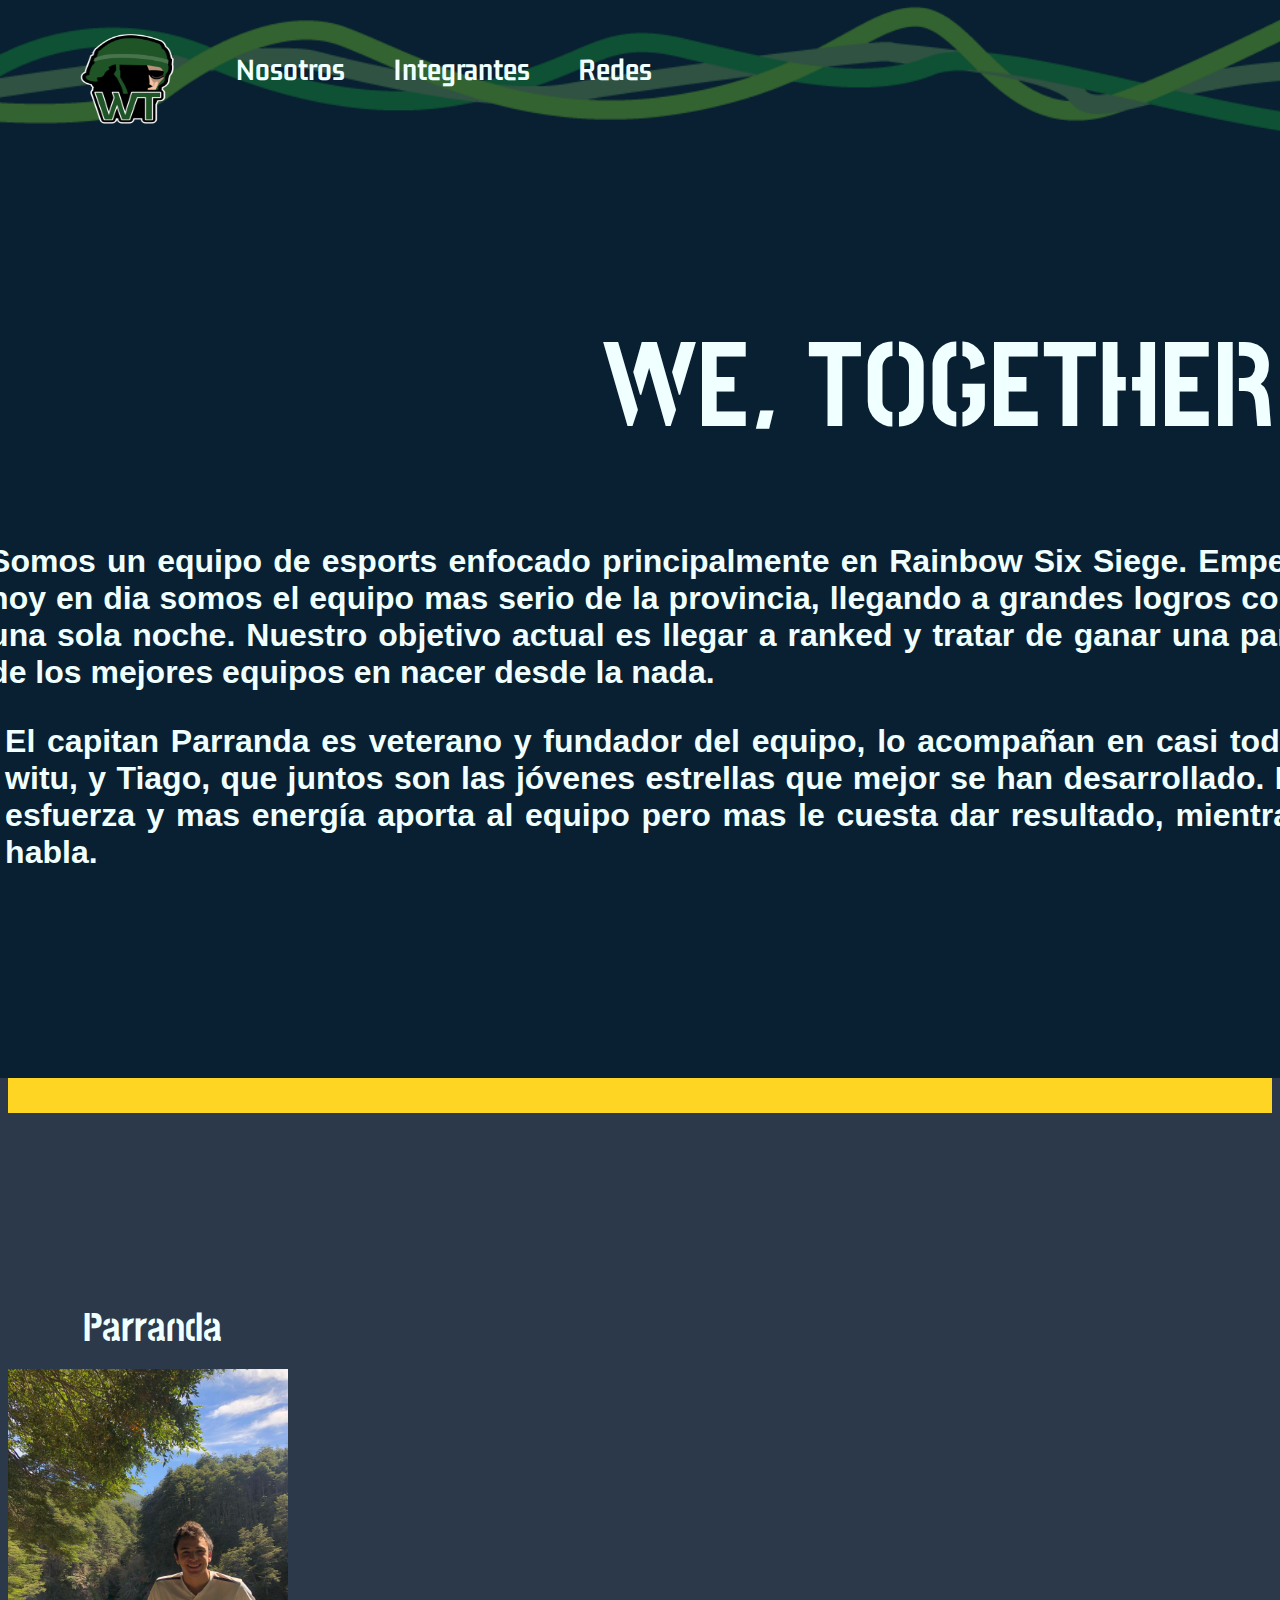
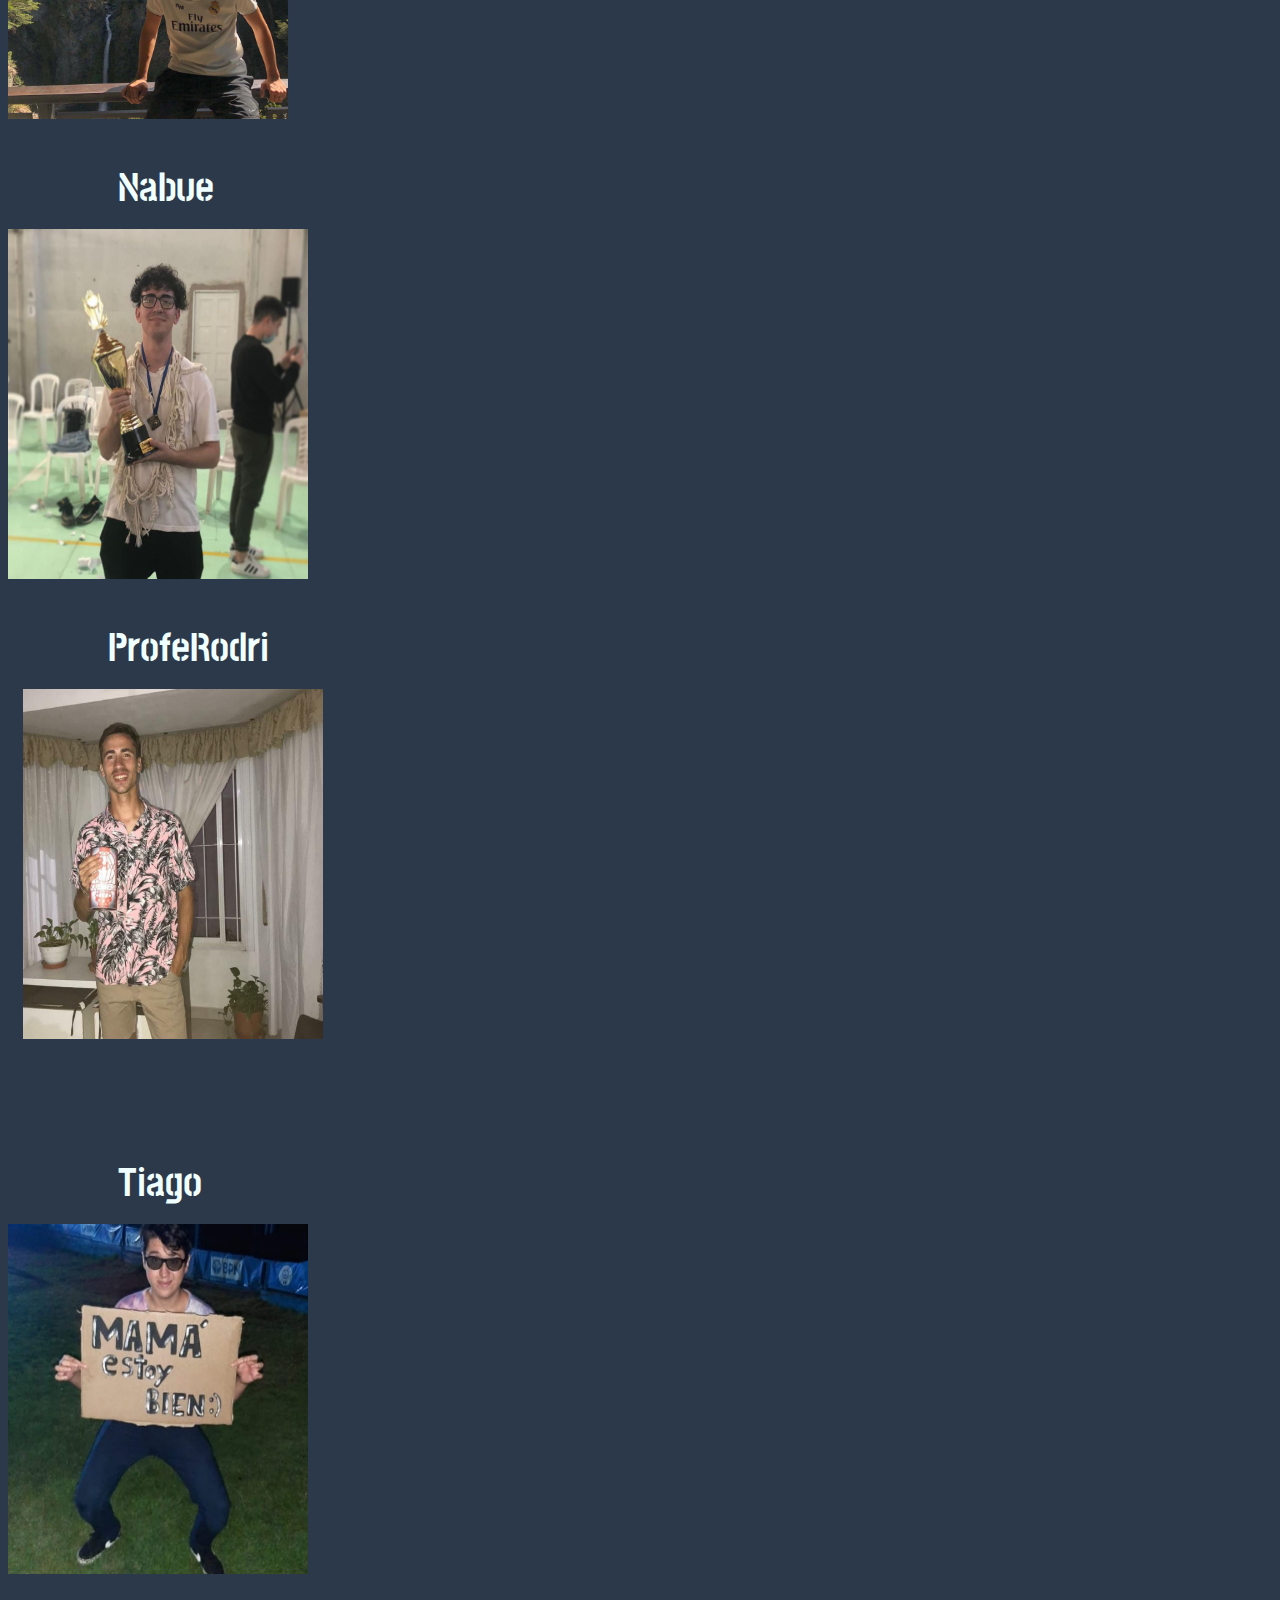
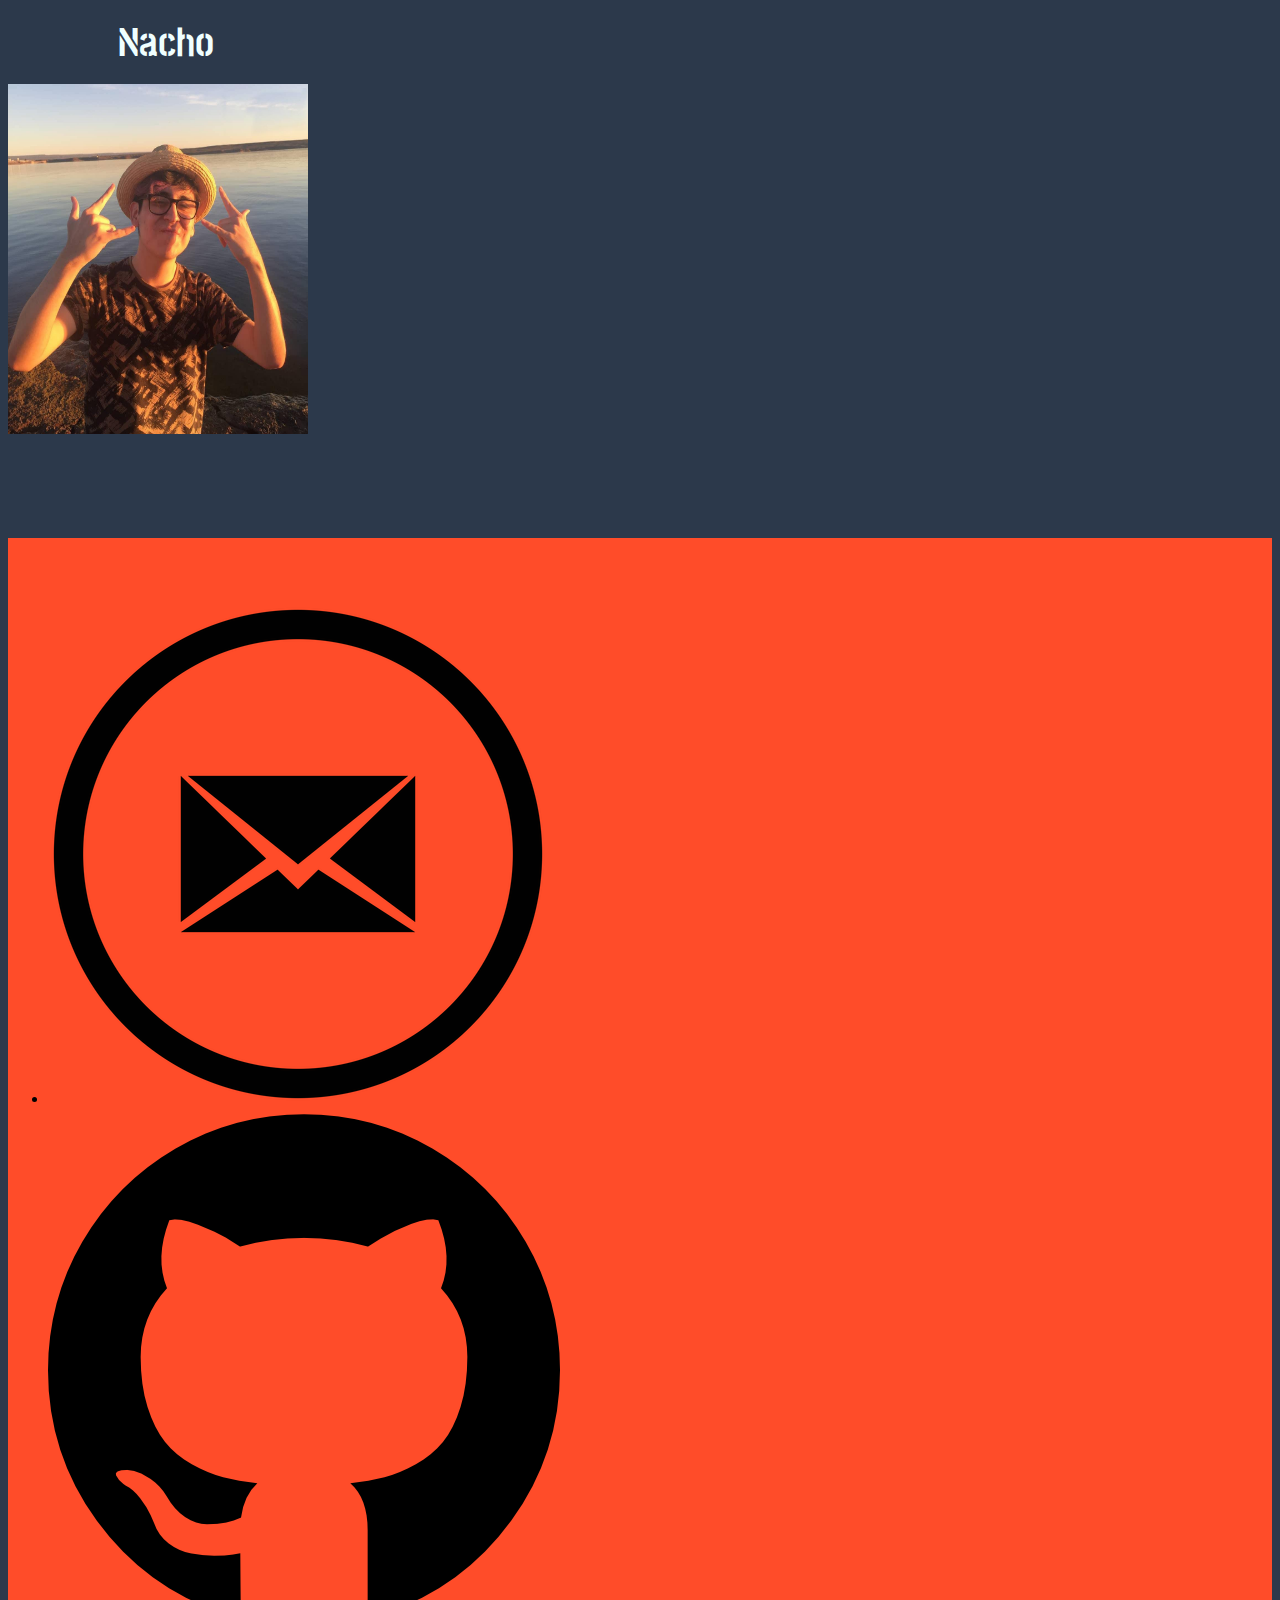
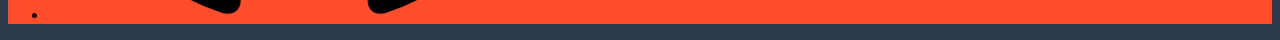
==== index.html @ 666ca390 "Primer Upload" ====
<!DOCTYPE html>
<html lang="es">

<head>
    <meta charset="utf-8" />
    <meta name="viewport" content="width=device-width, initial-scale=1, shrink-to-fit=no" />
    <meta name="description" content="" />
    <meta name="author" content="Jeremias Sappia" />
    <title>We, Together</title>
    <link href="css/styles.css" rel="stylesheet" />
    <link href="https://cdn.jsdelivr.net/npm/bootstrap@5.0.1/dist/css/bootstrap.min.css" rel="stylesheet" integrity="sha384-+0n0xVW2eSR5OomGNYDnhzAbDsOXxcvSN1TPprVMTNDbiYZCxYbOOl7+AMvyTG2x" crossorigin="anonymous">
    <link href="https://fonts.googleapis.com/css2?family=Gemunu+Libre:wght@500&family=Stick+No+Bills&display=swap" rel="stylesheet">
    <link rel="preconnect" href="https://fonts.googleapis.com">
    <link rel="preconnect" href="https://fonts.gstatic.com" crossorigin>
    <link href="https://fonts.googleapis.com/css2?family=Stick+No+Bills:wght@600&display=swap" rel="stylesheet">
</head>

<body id="pageTop">
    <!-- Navbar del tope -->
    <nav id="navBar" class="barraNav bgNav fixedTop navbar-expand-sm border-bottom border-warning">
        <div class="col-12" id="navBarOps">
            <ul class="listaNav ms-auto">
                <li class="md-1">
                    <a href="#pageTop"><img src="assets/images/Logo-sin-wt .png" class="navLogo" /></a>
                </li>
                <li class="md-2"><a class="navItem" href="#nosotros">Nosotros</a></li>
                <li class="md-2"><a class="navItem" href="#team">Integrantes</a></li>
                <li class="md-2"><a class="navItem" href="#redes">Redes</a></li>
            </ul>
        </div>
    </nav>

    <!-- Header con descripcion -->
    <header class="header bgHeader" id="nosotros">
        <div class="container">
            <h1 class="tituloHeader">WE, TOGETHER</h1>
            <div class="row align-items-start">
                <div class="col-6">
                    <h3 class="textHeader1">Somos un equipo de esports enfocado principalmente en Rainbow Six Siege. Empezamos como un equipo amateur, pero hoy en dia somos el equipo mas serio de la provincia, llegando a grandes logros como ganar 3 partidas en no igualado en
                        una sola noche. Nuestro objetivo actual es llegar a ranked y tratar de ganar una partida, pudiendo asi terminar como uno de los mejores equipos en nacer desde la nada.</h3>
                </div>

                <div class="col-6">
                    <h3 class="textHeader2">El capitan Parranda es veterano y fundador del equipo, lo acompañan en casi todas las partidas Nabue, el diseñador del witu, y Tiago, que juntos son las jóvenes estrellas que mejor se han desarrollado. El profe Rodri es el jugador
                        que mas se esfuerza y mas energía aporta al equipo pero mas le cuesta dar resultado, mientras que Nachex, bueno, es Nachex, solo habla.</h3>
                </div>
            </div>
        </div>
    </header>

    <section class="colorSeparador" id="separador">
        <div class="container">
        </div>
    </section>

    <section class="bgFotos" id="team">
        <div class="container ">
            <div class="firstRowPics container-lg row align-items-start">
                <div class="container colJere col-4">
                    <a href="ventanas/jere.html" class="linkNombres" target="_blank">
                        <h3 class="tituloImg1">Parranda</h3>
                        <img class="imgJere" alt="Parranda" onmouseout="this.src='assets/images/jere1.jpg';" onmouseover="this.src='assets/images/jere2.jpeg';" src="assets/images/jere2.jpeg" />
                    </a>
                </div>
                <div class="container colNabue col-4">
                    <h3 class="tituloImg2">Nabue</h3>
                    <img class="imgNabue" alt="Nabue" onmouseout="this.src='assets/images/nabue2.jpeg';" onmouseover="this.src='assets/images/nabue1.jpeg';" src="assets/images/nabue2.jpeg" />
                </div>
                <div class="container colRodri col-4">
                    <h3 class="tituloImg3">ProfeRodri</h3>
                    <img class="imgRodri" alt="Rodri" onmouseout="this.src='assets/images/rodri2.jpeg';" onmouseover="this.src='assets/images/rodri1.jpeg';" src="assets/images/rodri2.jpeg" />
                </div>
            </div>
            <div class="secondRowPics container-lg row align-items-start">
                <div class="col-1"></div>
                <div class="container  col-5">
                    <h3 class="tituloImg4">Tiago</h3>
                    <img class="imgTiago" alt="Tiago" src="assets/images/tiago.jpeg" />
                </div>
                <div class="container  col-5">
                    <h3 class="tituloImg5">Nacho</h3>
                    <img class="imgNacho" alt="Nacho" src="assets/images/nacho.jpeg" />
                </div>
                <div class="col-1"></div>
            </div>
        </div>
    </section>

    <footer class="footer" id="redes">
        <div class="container">
            <div class="col-12">
                <ul class="listaRedes ms-auto">
                    <li>
                        <a href="mailto:jeremiassappia@gmail.com"><img class="imgMail" src="assets/images/mail.png" /></a>
                    </li>
                    <li>
                        <a href="https://github.com/sappiajeremias" target="_blank"><img class="imgGit" src="assets/images/git.jpg" /></a>
                    </li>
                </ul>
            </div>
        </div>
    </footer>
</body>


</html>
---- css/styles.css ----
body {
    background-color: #2C394B;
}

.barraNav {
    position: relative;
    display: flex;
    flex-wrap: wrap;
    align-items: center;
    justify-content: space-between;
    padding-top: 1rem;
}

.bgFotos {
    background-color: #2C394B;
    background-size: cover;
}

.bgHeader {
    background-color: #082032;
    background-size: cover;
}

.bgNav {
    background-image: url(../assets/images/fondinho.png);
    background-size: cover;
    padding-bottom: 0.5rem;
    background-color: #082032;
}

.colorSeparador {
    background-color: #FFD523;
    padding-top: 35px;
}

.firstRowPics {
    padding-top: 150px;
}

.fixedTop {
    position: fixed;
    top: 0;
    right: 0;
    left: 0;
    z-index: 1030;
}

.footer {
    background-color: #FF4C29;
    padding-top: 50px;
}

.header {
    padding-top: 225px;
    padding-bottom: 175px;
    width: 50.22cm;
    margin-left: -0.5cm;
}

.imgJere {
    height: 350px;
    width: 280px;
}

.imgNabue {
    height: 350px;
    width: 300px;
}

.imgRodri {
    height: 350px;
    width: 300px;
    margin-left: 15px;
}

.imgTiago {
    height: 350px;
    width: 300px;
}

.imgNacho {
    height: 350px;
    width: 300px;
}

.linkNombres {
    text-decoration: none;
}

.listaNav {
    display: flex;
    flex-direction: row;
    list-style: none;
}

.ms-auto {
    margin-right: 1rem;
}

.md-1 {
    margin-left: 0.25rem;
    margin-right: 0.5rem;
}

.md-2 {
    margin-top: 1.25rem;
    margin-left: 2.5rem;
    margin-right: 0.5rem;
}

.navLogo {
    width: 7.5rem;
    height: 6rem;
    padding-left: 1.5rem;
    padding-top: 0rem;
}

.navItem {
    font-family: 'Gemunu Libre', sans-serif;
    font-size: xx-large;
    text-align: center;
    font-weight: bold;
    text-decoration: none;
    color: azure;
}

.secondRowPics {
    padding-top: 75px;
    padding-bottom: 100px;
}

.textHeader1 {
    text-align: justify;
    font-family: Arial, Helvetica, sans-serif;
    font-size: xx-large;
    color: azure;
    padding-right: 1rem;
}

.textHeader2 {
    text-align: justify;
    font-family: Arial, Helvetica, sans-serif;
    font-size: xx-large;
    color: azure;
    padding-left: 1rem;
}

.tituloHeader {
    text-align: center;
    font-size: 7.5rem;
    font-family: 'Stick No Bills', sans-serif;
    color: azure;
    margin-bottom: 5rem;
}

.tituloImg1 {
    font-family: 'Stick No Bills', sans-serif;
    margin-bottom: 1rem;
    font-size: 2.5rem;
    padding-left: 75px;
    color: azure;
}

.tituloImg2 {
    font-family: 'Stick No Bills', sans-serif;
    margin-bottom: 1rem;
    font-size: 2.5rem;
    padding-left: 110px;
    color: azure;
}

.tituloImg3 {
    font-family: 'Stick No Bills', sans-serif;
    margin-bottom: 1rem;
    font-size: 2.5rem;
    padding-left: 100px;
    color: azure;
}

.tituloImg4 {
    font-family: 'Stick No Bills', sans-serif;
    margin-bottom: 1rem;
    font-size: 2.5rem;
    padding-left: 110px;
    color: azure;
}

.tituloImg5 {
    font-family: 'Stick No Bills', sans-serif;
    margin-bottom: 1rem;
    font-size: 2.5rem;
    padding-left: 110px;
    color: azure;
}
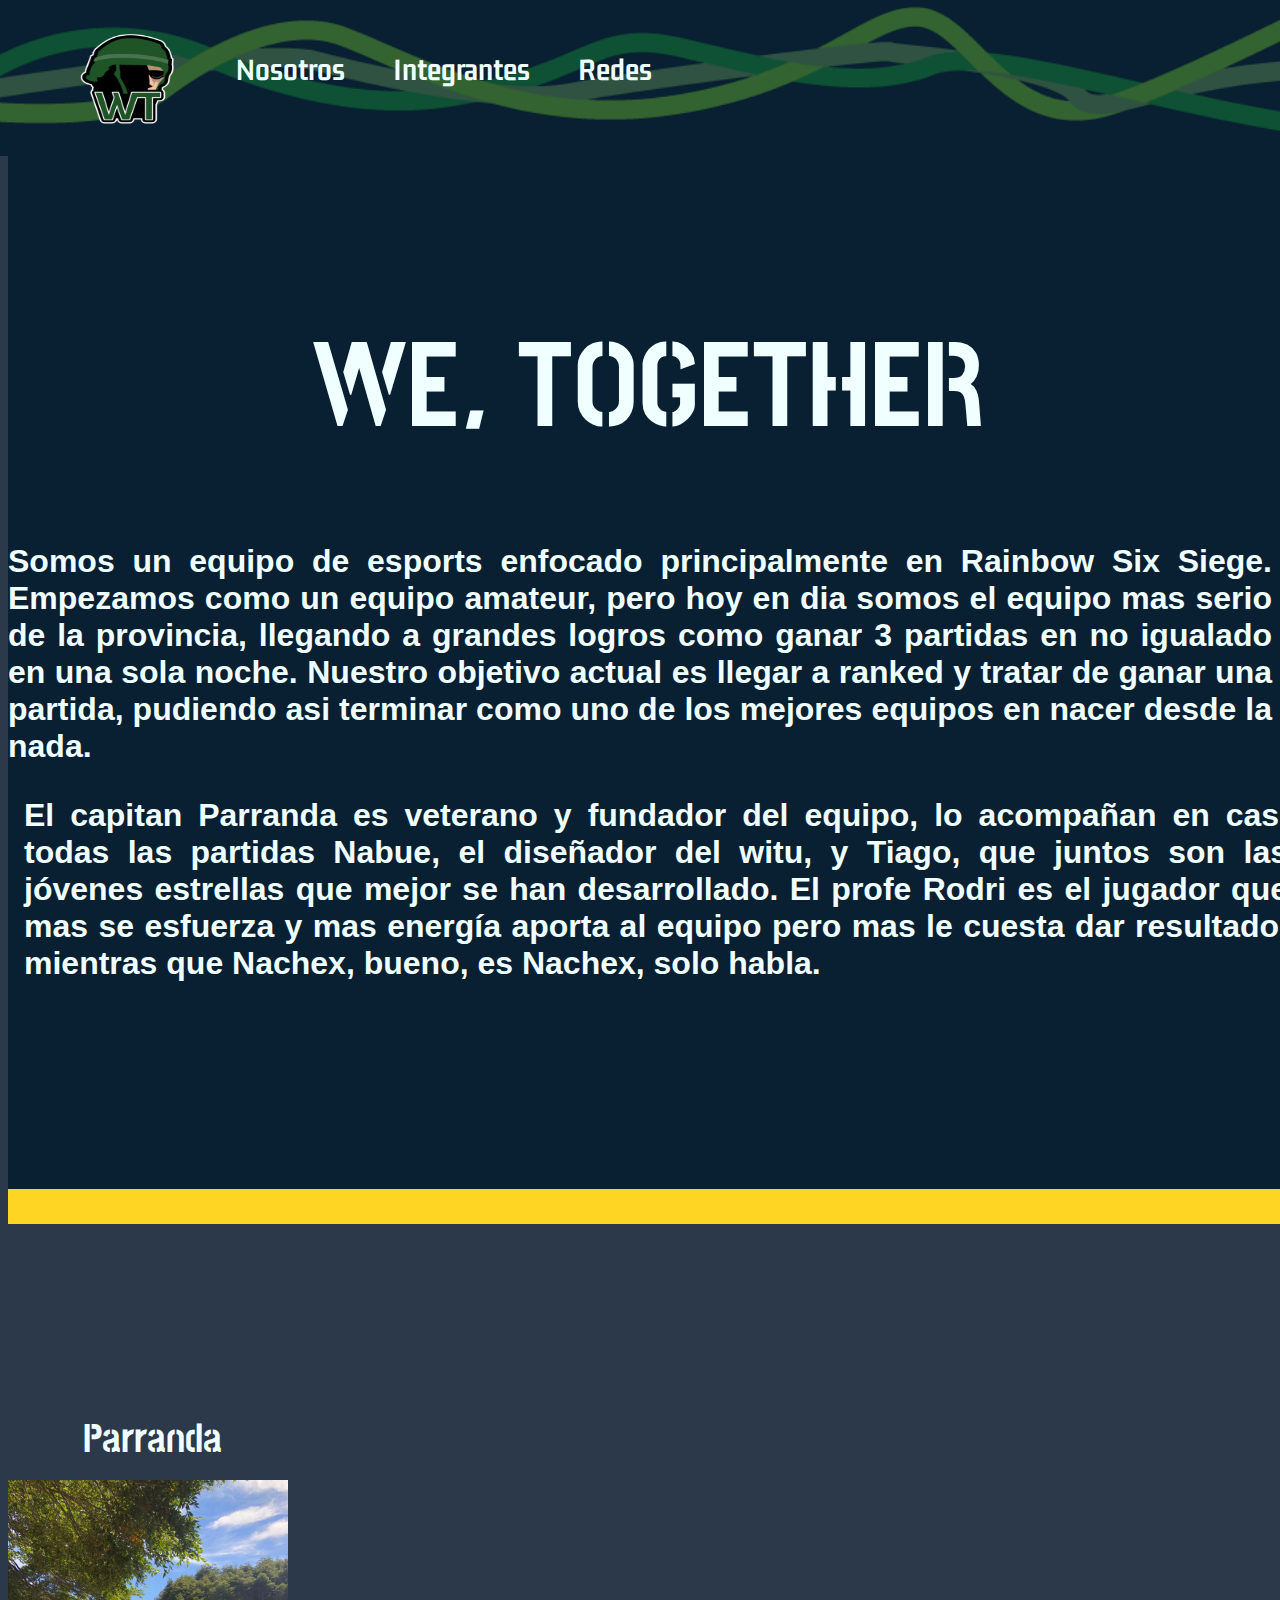
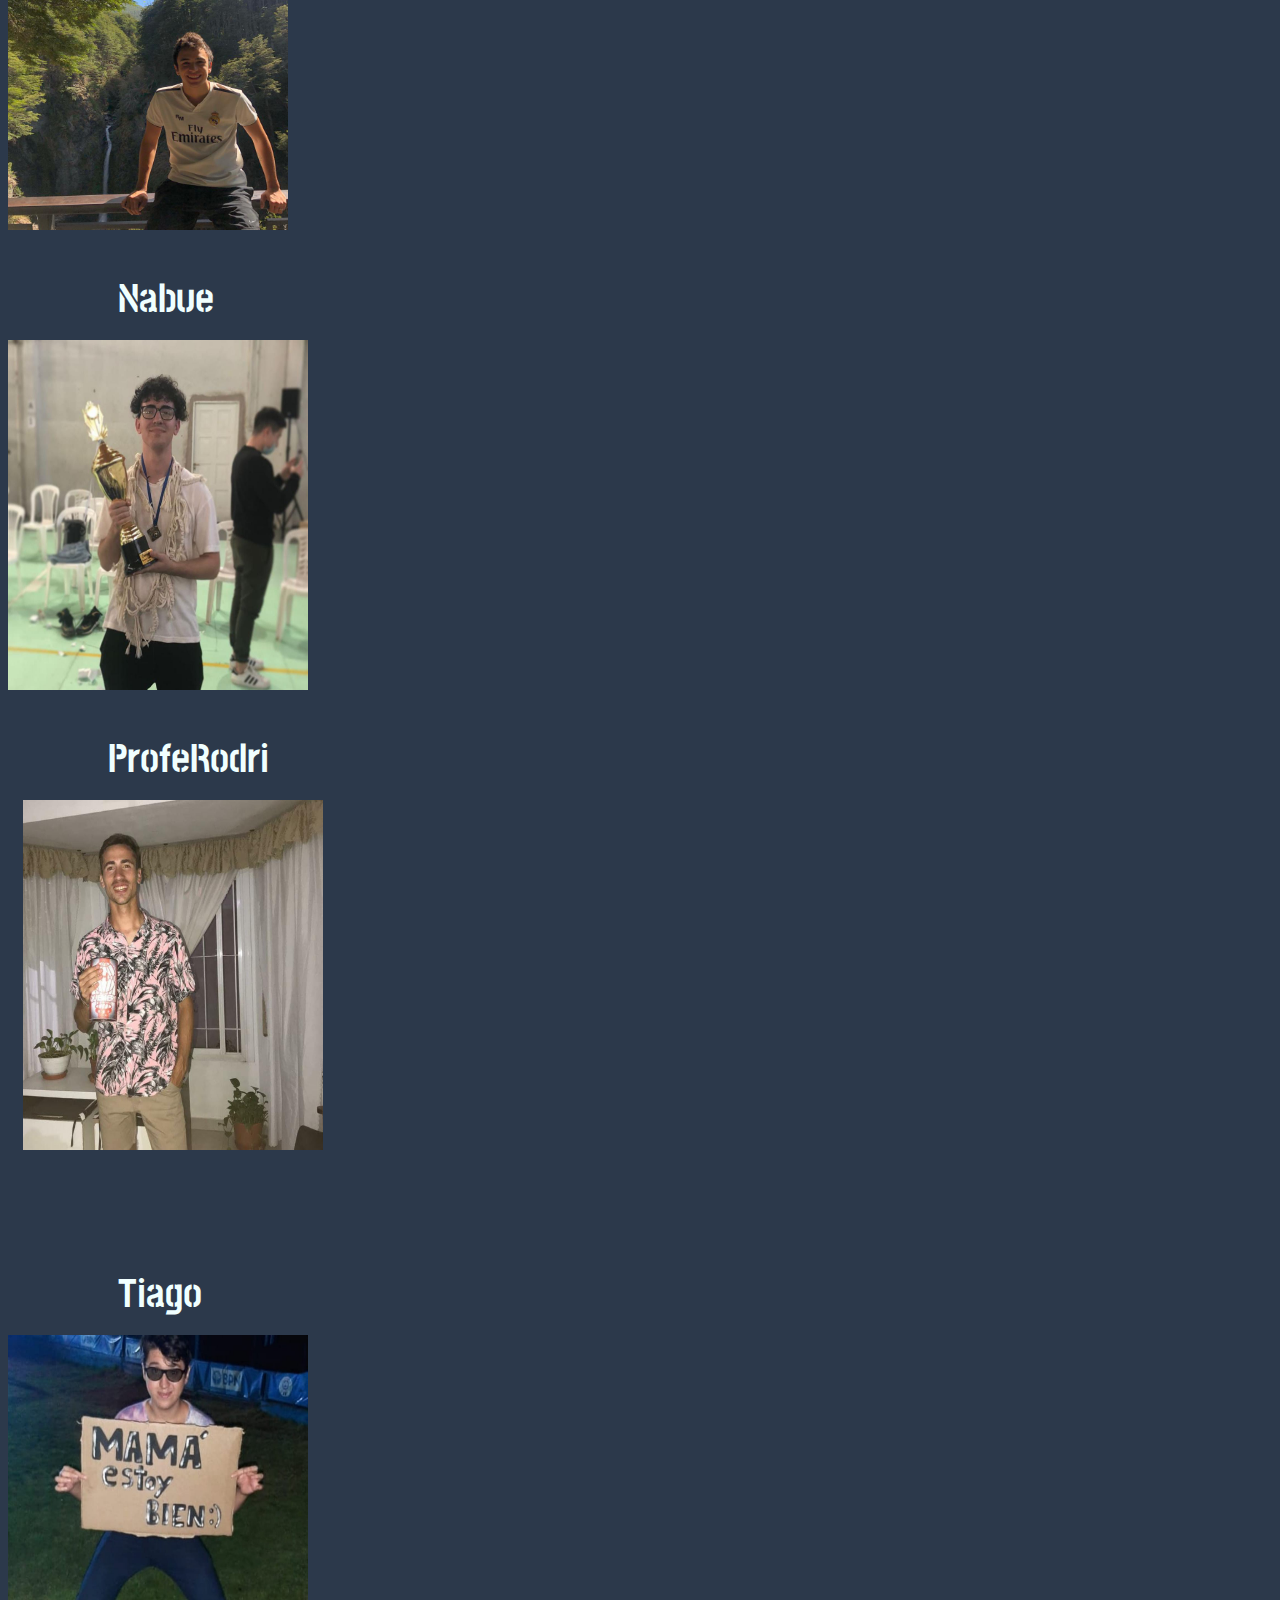
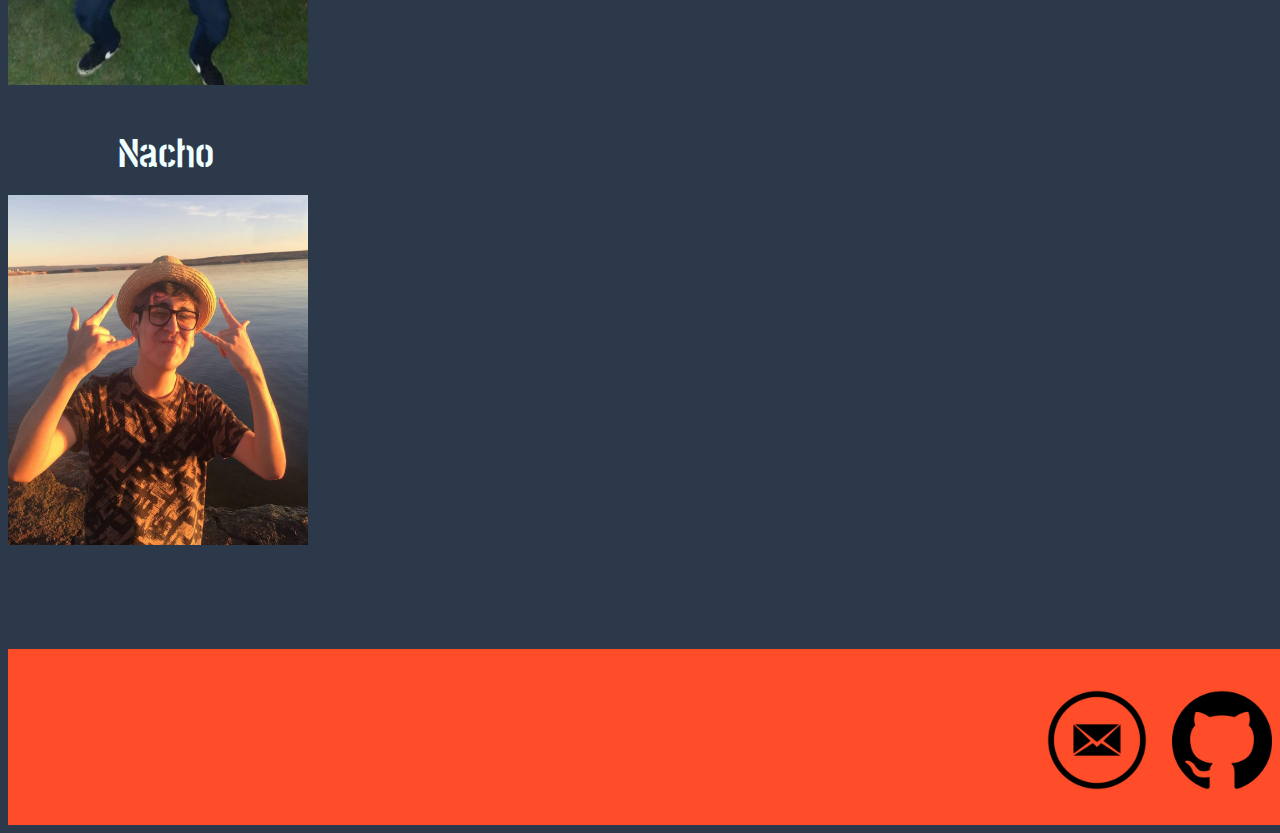
==== commit 9bad878d: "Cambio" ====
--- a/index.html
+++ b/index.html
@@ -87,17 +87,17 @@
     </section>
 
     <footer class="footer" id="redes">
-        <div class="container">
-            <div class="col-12">
-                <ul class="listaRedes ms-auto">
-                    <li>
-                        <a href="mailto:jeremiassappia@gmail.com"><img class="imgMail" src="assets/images/mail.png" /></a>
-                    </li>
-                    <li>
-                        <a href="https://github.com/sappiajeremias" target="_blank"><img class="imgGit" src="assets/images/git.jpg" /></a>
-                    </li>
-                </ul>
-            </div>
+        <div class="container-lg">
+
+            <ul class="listaRedes ms-auto">
+                <li class="itemRedes">
+                    <a href="mailto:jeremiassappia@gmail.com"><img class="imgMail" src="assets/images/mail.png" /></a>
+                </li>
+                <li class="itemRedes">
+                    <a href="https://github.com/sappiajeremias" target="_blank"><img class="imgGit" src="assets/images/git.jpg" /></a>
+                </li>
+            </ul>
+
         </div>
     </footer>
 </body>
--- a/css/styles.css
+++ b/css/styles.css
@@ -1,5 +1,10 @@
 body {
     background-color: #2C394B;
+    width: 100%;
+}
+
+#container {
+    width: 80%;
 }
 
 .barraNav {
@@ -47,14 +52,13 @@
 
 .footer {
     background-color: #FF4C29;
-    padding-top: 50px;
+    padding-top: 25px;
+    padding-bottom: 15px;
 }
 
 .header {
     padding-top: 225px;
     padding-bottom: 175px;
-    width: 50.22cm;
-    margin-left: -0.5cm;
 }
 
 .imgJere {
@@ -81,6 +85,21 @@
 .imgNacho {
     height: 350px;
     width: 300px;
+}
+
+.imgMail {
+    height: 100px;
+    width: 100px;
+}
+
+.imgGit {
+    height: 100px;
+    width: 100px;
+}
+
+.itemRedes {
+    display: inline-block;
+    padding-left: 25px;
 }
 
 .linkNombres {
@@ -90,6 +109,12 @@
 .listaNav {
     display: flex;
     flex-direction: row;
+    list-style: none;
+}
+
+.listaRedes {
+    display: flex;
+    justify-content: flex-end;
     list-style: none;
 }
 
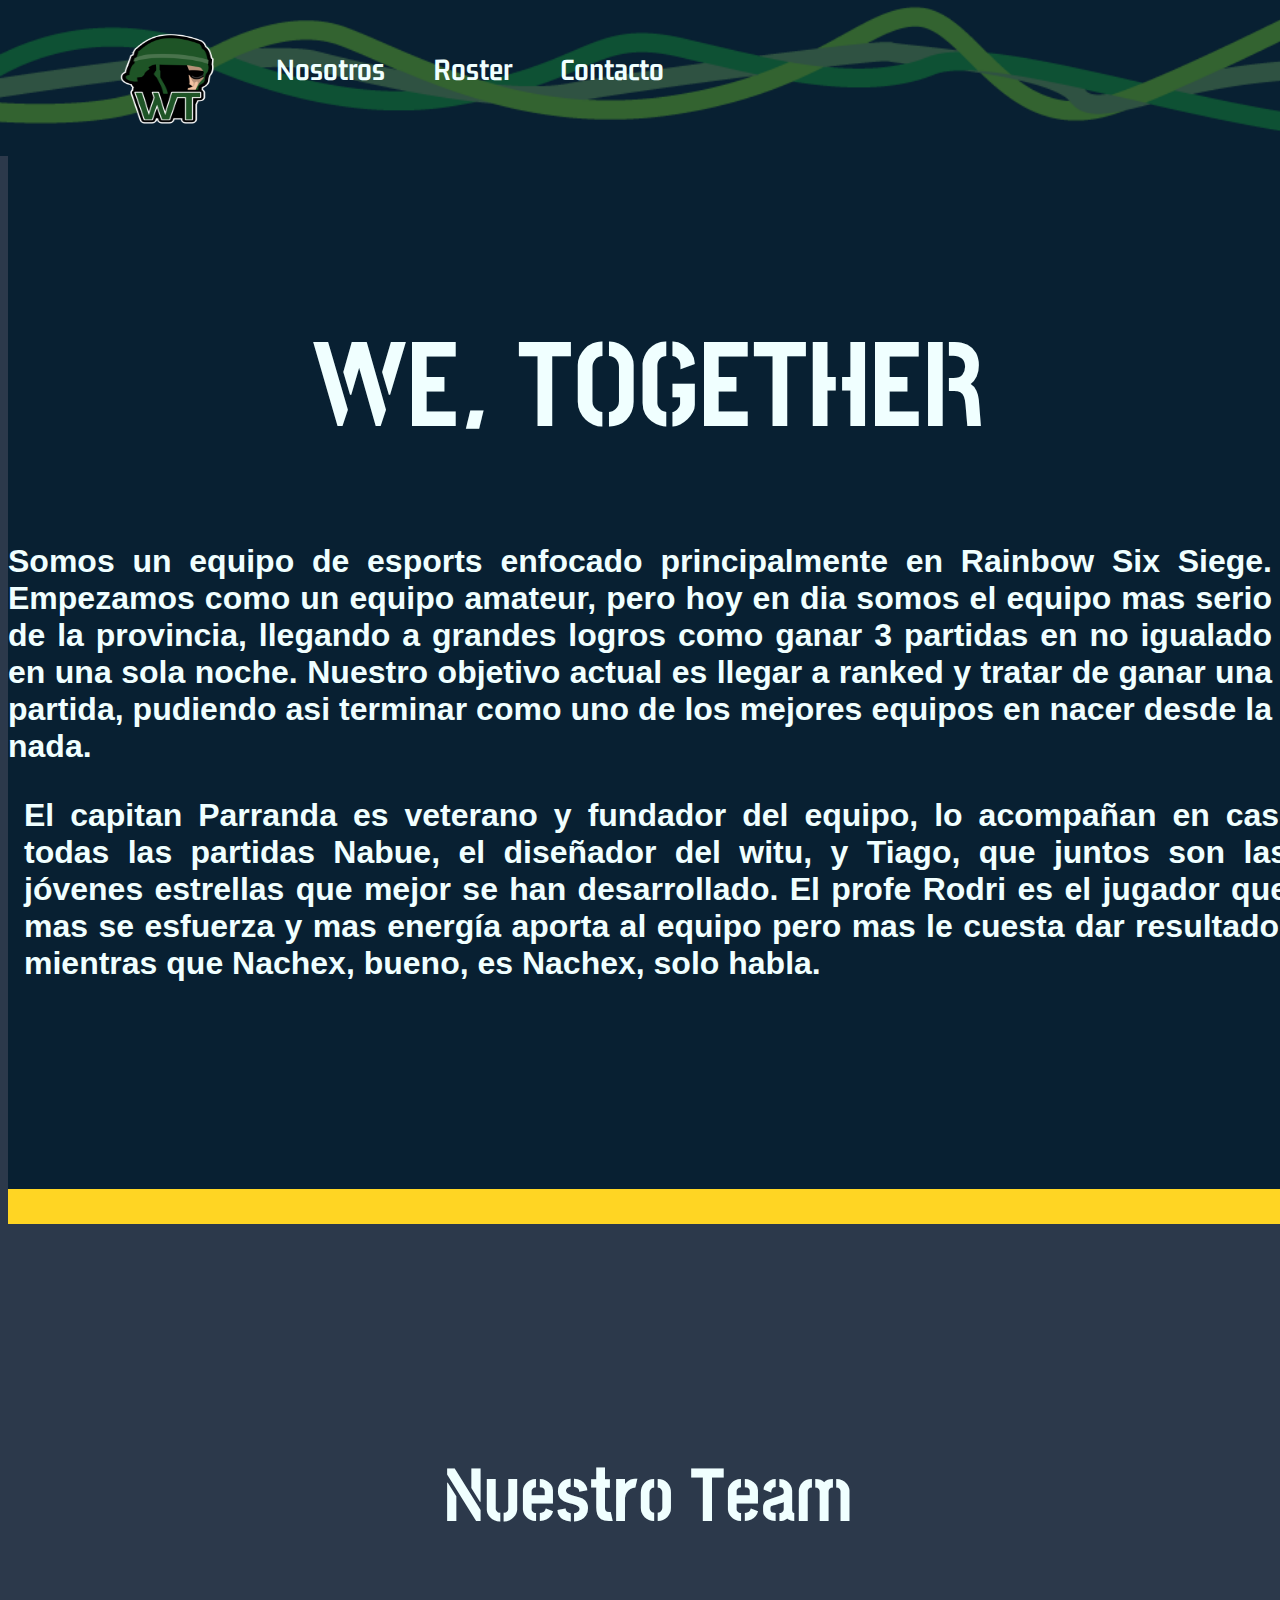
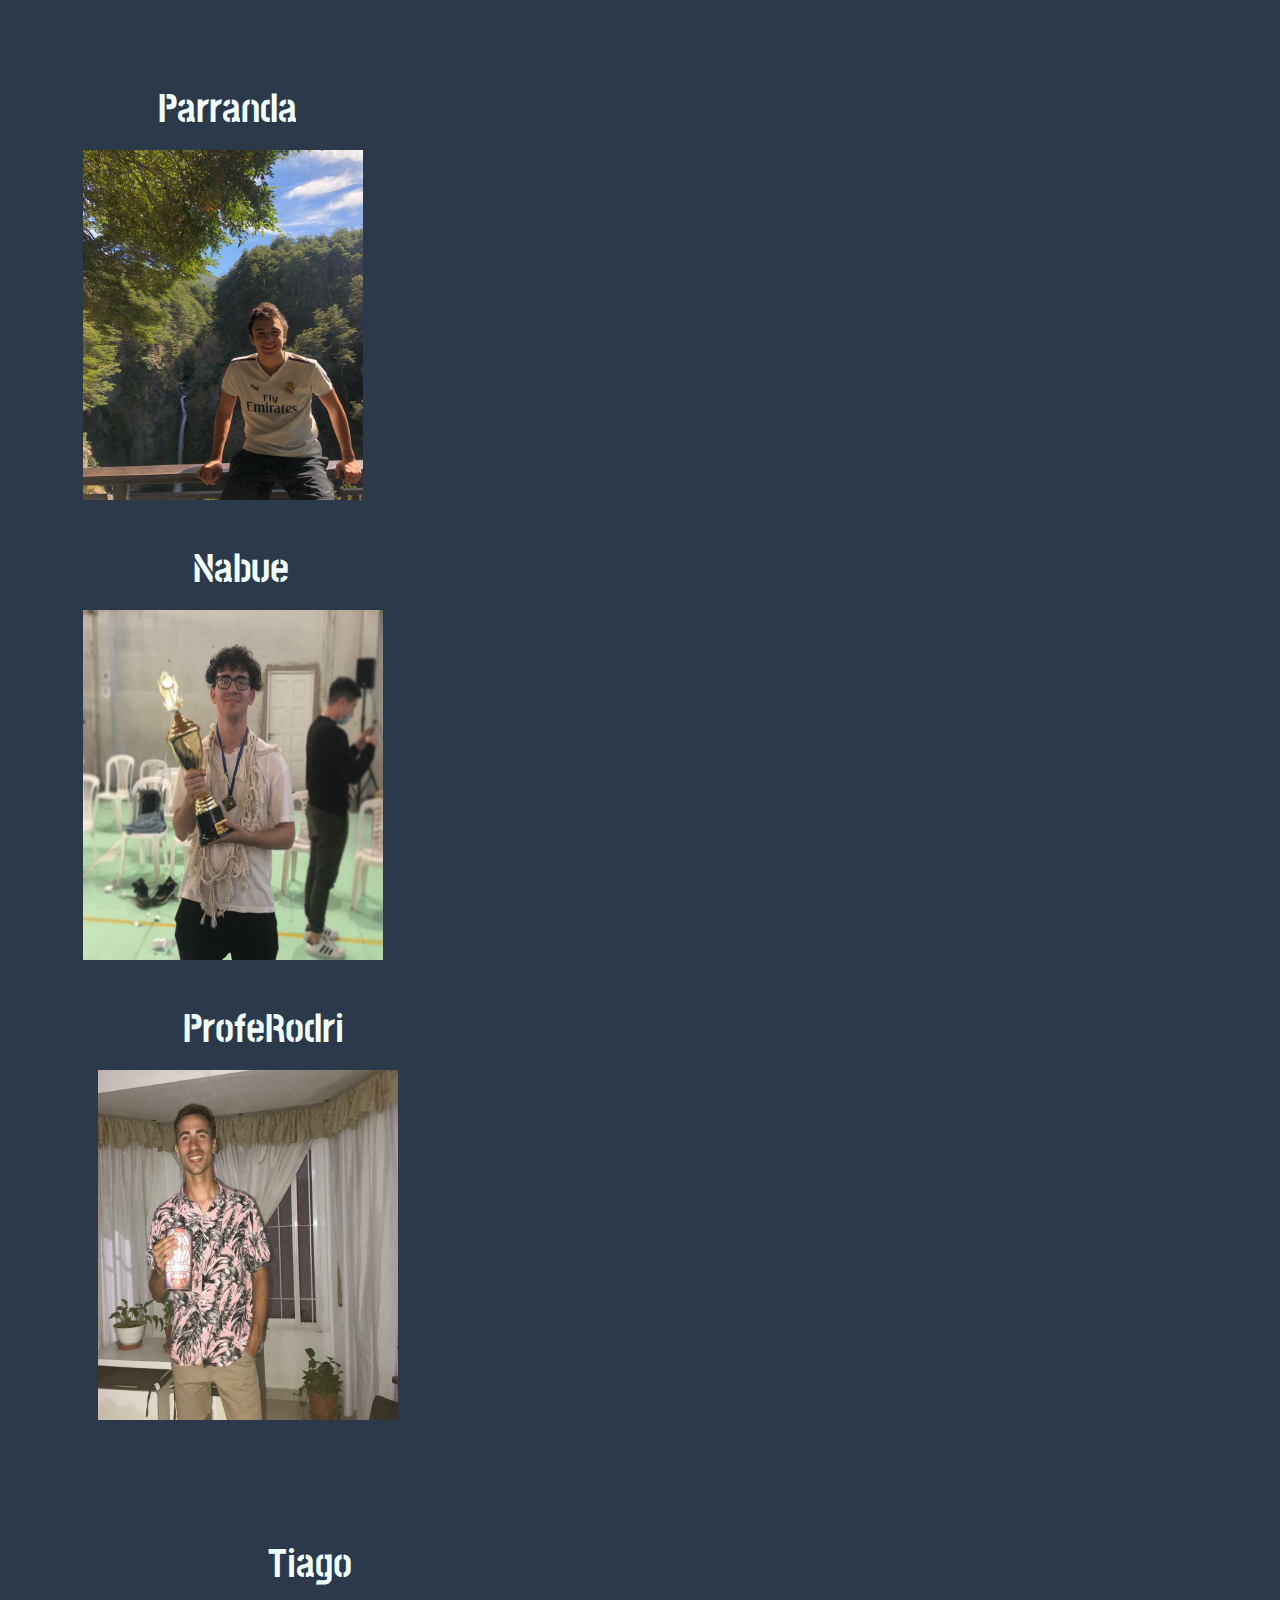
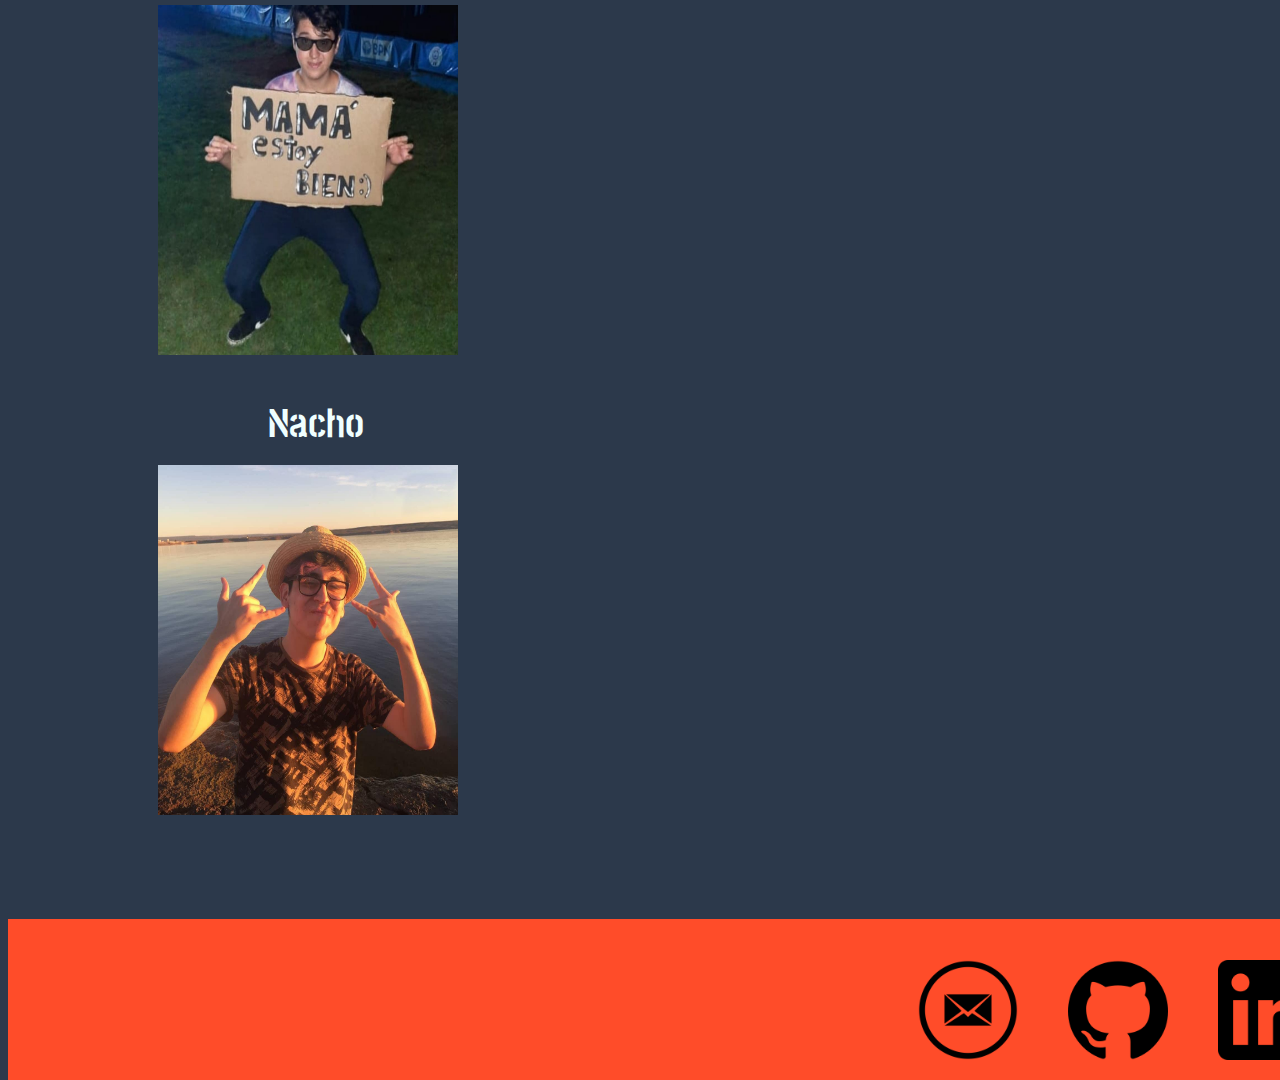
==== commit d14e6b32: "Index terminado" ====
--- a/index.html
+++ b/index.html
@@ -24,8 +24,8 @@
                     <a href="#pageTop"><img src="assets/images/Logo-sin-wt .png" class="navLogo" /></a>
                 </li>
                 <li class="md-2"><a class="navItem" href="#nosotros">Nosotros</a></li>
-                <li class="md-2"><a class="navItem" href="#team">Integrantes</a></li>
-                <li class="md-2"><a class="navItem" href="#redes">Redes</a></li>
+                <li class="md-2"><a class="navItem" href="#team">Roster</a></li>
+                <li class="md-2"><a class="navItem" href="#redes">Contacto</a></li>
             </ul>
         </div>
     </nav>
@@ -54,8 +54,9 @@
     </section>
 
     <section class="bgFotos" id="team">
-        <div class="container ">
-            <div class="firstRowPics container-lg row align-items-start">
+        <div class="container fotos">
+            <h1 class="tituloTeam">Nuestro Team</h1>
+            <div class="firstRowPics  row">
                 <div class="container colJere col-4">
                     <a href="ventanas/jere.html" class="linkNombres" target="_blank">
                         <h3 class="tituloImg1">Parranda</h3>
@@ -63,23 +64,31 @@
                     </a>
                 </div>
                 <div class="container colNabue col-4">
-                    <h3 class="tituloImg2">Nabue</h3>
-                    <img class="imgNabue" alt="Nabue" onmouseout="this.src='assets/images/nabue2.jpeg';" onmouseover="this.src='assets/images/nabue1.jpeg';" src="assets/images/nabue2.jpeg" />
+                    <a href="ventanas/nabue.html" class="linkNombres" target="_blank">
+                        <h3 class="tituloImg2">Nabue</h3>
+                        <img class="imgNabue" alt="Nabue" onmouseout="this.src='assets/images/nabue2.jpeg';" onmouseover="this.src='assets/images/nabue1.jpeg';" src="assets/images/nabue2.jpeg" />
+                    </a>
                 </div>
                 <div class="container colRodri col-4">
-                    <h3 class="tituloImg3">ProfeRodri</h3>
-                    <img class="imgRodri" alt="Rodri" onmouseout="this.src='assets/images/rodri2.jpeg';" onmouseover="this.src='assets/images/rodri1.jpeg';" src="assets/images/rodri2.jpeg" />
+                    <a href="ventanas/rodri.html" class="linkNombres" target="_blank">
+                        <h3 class="tituloImg3">ProfeRodri</h3>
+                        <img class="imgRodri" alt="Rodri" onmouseout="this.src='assets/images/rodri2.jpeg';" onmouseover="this.src='assets/images/rodri1.jpeg';" src="assets/images/rodri2.jpeg" />
+                    </a>
                 </div>
             </div>
-            <div class="secondRowPics container-lg row align-items-start">
+            <div class="secondRowPics row ">
                 <div class="col-1"></div>
                 <div class="container  col-5">
-                    <h3 class="tituloImg4">Tiago</h3>
-                    <img class="imgTiago" alt="Tiago" src="assets/images/tiago.jpeg" />
+                    <a href="ventanas/tiago.html" class="linkNombres" target="_blank">
+                        <h3 class="tituloImg4">Tiago</h3>
+                        <img class="imgTiago" alt="Tiago" src="assets/images/tiago.jpeg" />
+                    </a>
                 </div>
                 <div class="container  col-5">
-                    <h3 class="tituloImg5">Nacho</h3>
-                    <img class="imgNacho" alt="Nacho" src="assets/images/nacho.jpeg" />
+                    <a href="ventanas/nacho.html" class="linkNombres" target="_blank">
+                        <h3 class="tituloImg5">Nacho</h3>
+                        <img class="imgNacho" alt="Nacho" src="assets/images/nacho.jpeg" />
+                    </a>
                 </div>
                 <div class="col-1"></div>
             </div>
@@ -87,8 +96,7 @@
     </section>
 
     <footer class="footer" id="redes">
-        <div class="container-lg">
-
+        <div class="redes">
             <ul class="listaRedes ms-auto">
                 <li class="itemRedes">
                     <a href="mailto:jeremiassappia@gmail.com"><img class="imgMail" src="assets/images/mail.png" /></a>
@@ -96,8 +104,10 @@
                 <li class="itemRedes">
                     <a href="https://github.com/sappiajeremias" target="_blank"><img class="imgGit" src="assets/images/git.jpg" /></a>
                 </li>
+                <li class="itemRedes">
+                    <a href="https://www.linkedin.com/in/jeremias-sappia-a83028214/" target="_blank"><img class="imglinkedin" src="assets/images/linkedin.png" /></a>
+                </li>
             </ul>
-
         </div>
     </footer>
 </body>
--- a/css/styles.css
+++ b/css/styles.css
@@ -39,7 +39,10 @@
 }
 
 .firstRowPics {
-    padding-top: 150px;
+    width: 100%;
+    padding-left: 75px;
+    padding-top: 50px;
+    align-items: center;
 }
 
 .fixedTop {
@@ -56,6 +59,10 @@
     padding-bottom: 15px;
 }
 
+.fotos {
+    width: 100%;
+}
+
 .header {
     padding-top: 225px;
     padding-bottom: 175px;
@@ -97,9 +104,15 @@
     width: 100px;
 }
 
+.imglinkedin {
+    height: 100px;
+    width: 100px;
+}
+
 .itemRedes {
-    display: inline-block;
-    padding-left: 25px;
+    padding-right: 50px;
+    align-items: flex-end;
+    float: right;
 }
 
 .linkNombres {
@@ -116,10 +129,13 @@
     display: flex;
     justify-content: flex-end;
     list-style: none;
+    width: 100%;
+    padding-right: 50px;
 }
 
 .ms-auto {
     margin-right: 1rem;
+    padding-left: 5rem;
 }
 
 .md-1 {
@@ -149,9 +165,18 @@
     color: azure;
 }
 
+.redes {
+    background-color: #FF4C29;
+    width: 100%;
+    float: left;
+}
+
 .secondRowPics {
     padding-top: 75px;
     padding-bottom: 100px;
+    width: 100%;
+    padding-left: 150px;
+    align-items: center;
 }
 
 .textHeader1 {
@@ -178,6 +203,15 @@
     margin-bottom: 5rem;
 }
 
+.tituloTeam {
+    font-family: 'Stick No Bills', sans-serif;
+    color: azure;
+    text-align: center;
+    font-weight: bold;
+    font-size: 75px;
+    padding-top: 175px;
+}
+
 .tituloImg1 {
     font-family: 'Stick No Bills', sans-serif;
     margin-bottom: 1rem;
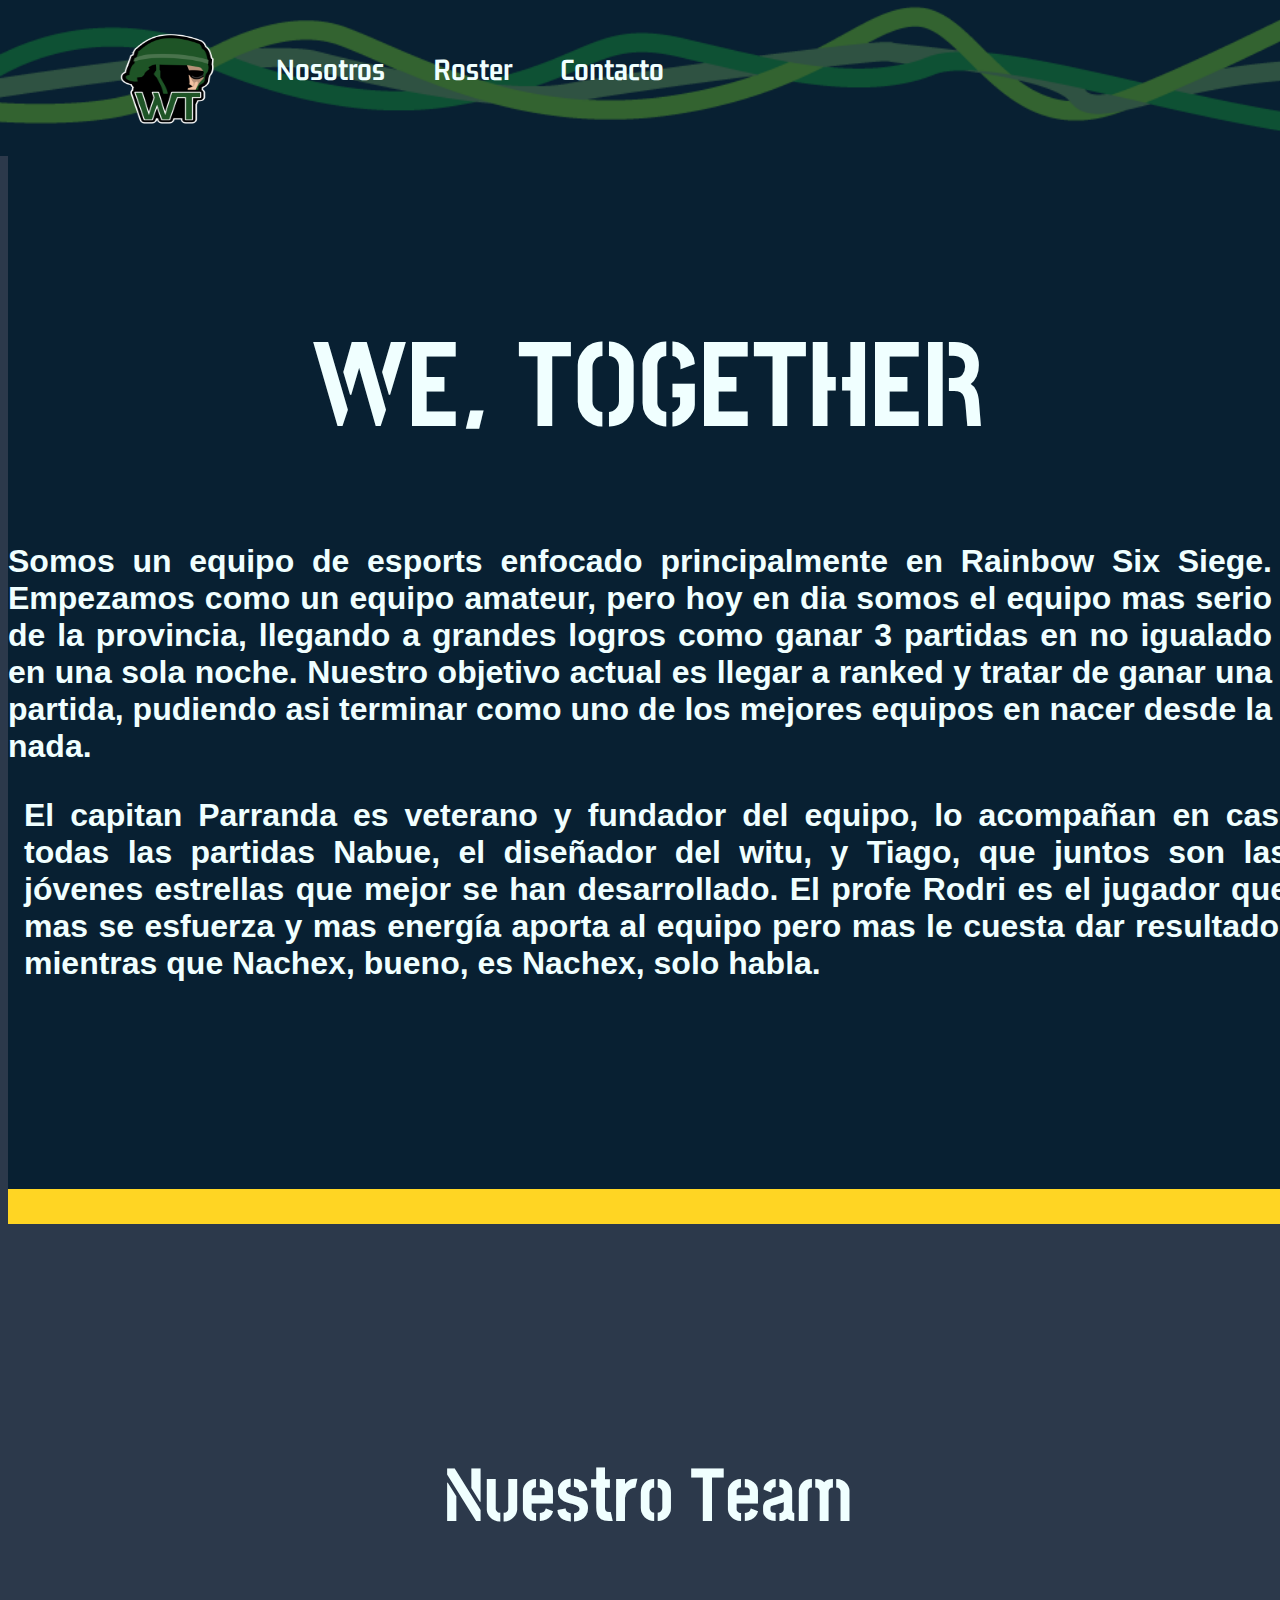
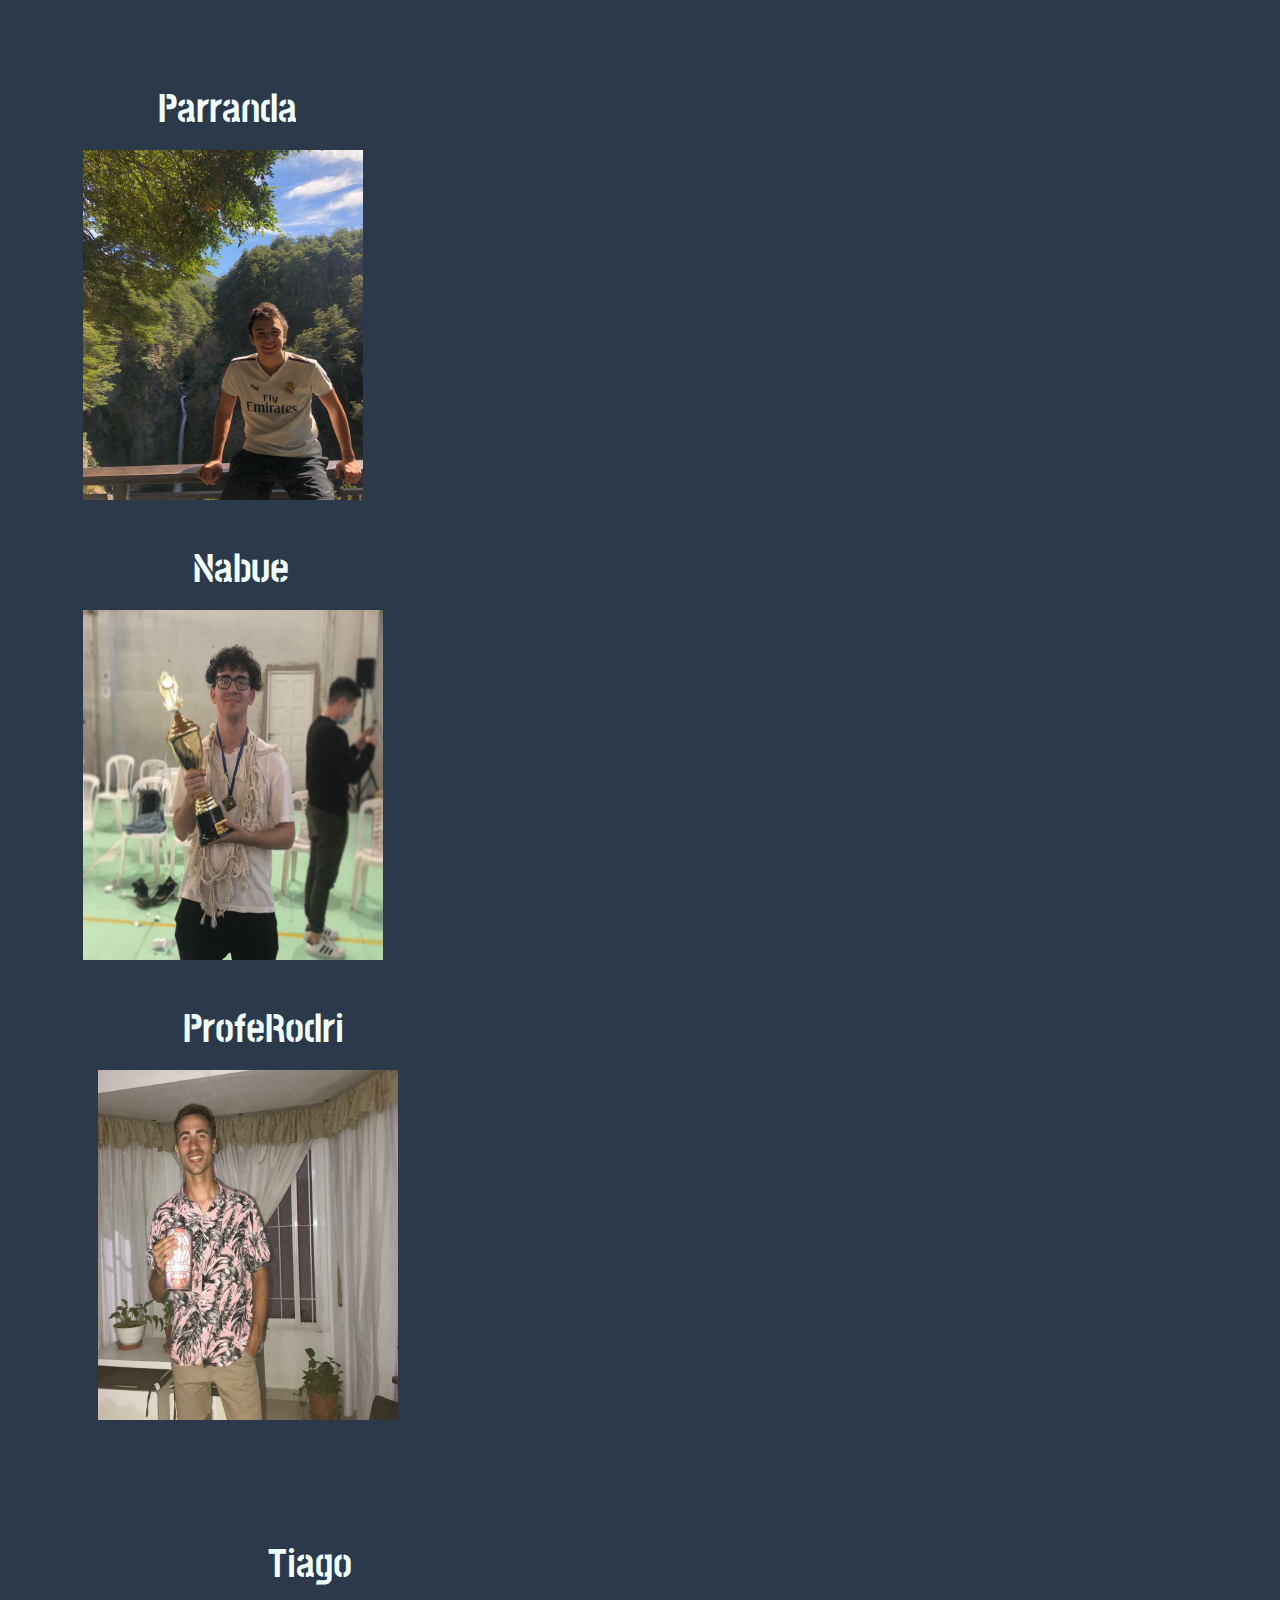
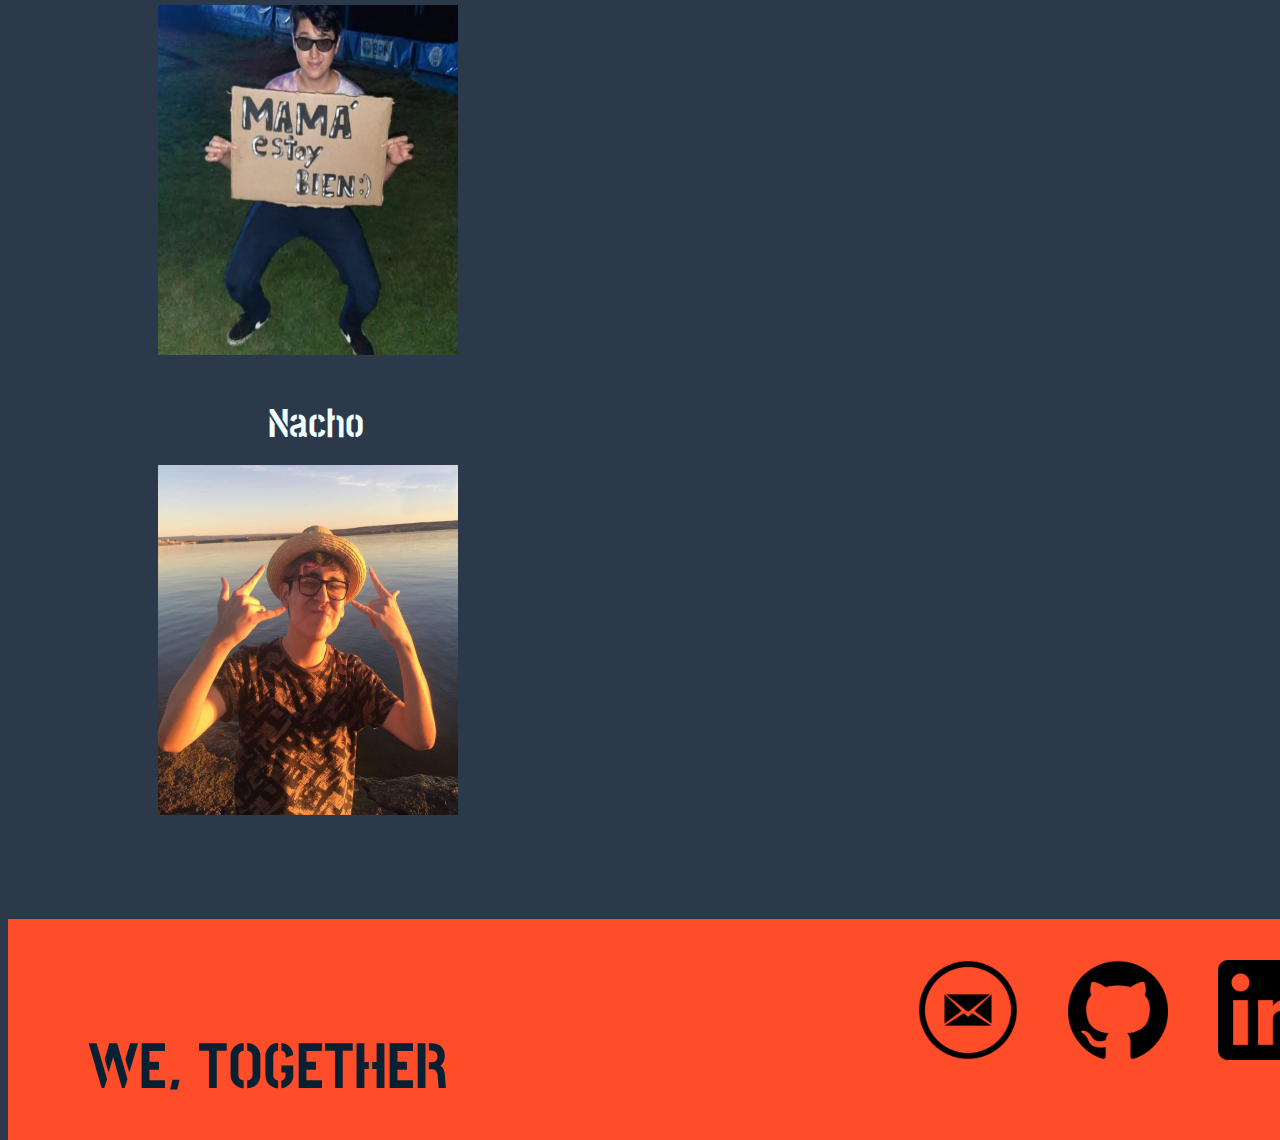
==== commit b1b66951: "Pagina nabue y jere terminadas" ====
--- a/index.html
+++ b/index.html
@@ -98,6 +98,9 @@
     <footer class="footer" id="redes">
         <div class="redes">
             <ul class="listaRedes ms-auto">
+                <li class="nombreRedes">
+                    <h1 class="tituloFooter">WE, TOGETHER</h1>
+                </li>
                 <li class="itemRedes">
                     <a href="mailto:jeremiassappia@gmail.com"><img class="imgMail" src="assets/images/mail.png" /></a>
                 </li>
--- a/css/styles.css
+++ b/css/styles.css
@@ -1,5 +1,9 @@
 body {
     background-color: #2C394B;
+    width: 100%;
+}
+
+#pageTop {
     width: 100%;
 }
 
@@ -165,6 +169,15 @@
     color: azure;
 }
 
+.nombreRedes {
+    display: flex;
+    justify-content: flex-start;
+    list-style: none;
+    width: 100%;
+    padding-right: 50px;
+    padding-top: 25px;
+}
+
 .redes {
     background-color: #FF4C29;
     width: 100%;
@@ -250,4 +263,102 @@
     font-size: 2.5rem;
     padding-left: 110px;
     color: azure;
+}
+
+.tituloFooter {
+    font-family: 'Stick No Bills', sans-serif;
+    margin-bottom: 1rem;
+    font-size: 4rem;
+    color: #082032;
+}
+
+
+/*
+
+ESTILOS DE LOS PERFILES
+
+*/
+
+#perfil {
+    padding-top: 5rem;
+    padding-bottom: 5rem;
+    background-color: #082032;
+    width: 100%;
+}
+
+.imgPerfil1 {
+    width: 550px;
+    height: 700px;
+    padding-left: 50px;
+}
+
+.imgPerfil2 {
+    width: 550px;
+    height: 700px;
+    padding-left: 50px;
+}
+
+.imgInsta {
+    width: 110px;
+    height: 110px;
+}
+
+.imgTw {
+    width: 110px;
+    height: 110px;
+}
+
+.itemListaPerfil1 {
+    padding-top: 15px;
+    list-style-type: none;
+}
+
+.itemRedesPerfil {
+    padding-left: 100px;
+    list-style-type: none;
+}
+
+.itemTextoRedes {
+    list-style-type: none;
+}
+
+.listaDatosPerfil {
+    padding-left: 7.5rem;
+    list-style: none;
+    padding-top: 225px;
+}
+
+.listaRedesPerfil {
+    padding-left: 50px;
+    padding-top: 75px;
+    list-style: none;
+    display: flex;
+}
+
+.tituloImgPerfil1 {
+    font-family: 'Stick No Bills', sans-serif;
+    margin-bottom: 1rem;
+    font-size: 4rem;
+    color: azure;
+    text-align: center;
+    padding-top: 100px;
+    padding-bottom: 25px;
+    padding-left: 150px;
+}
+
+.textoLista {
+    color: azure;
+    font-family: 'Red Hat Mono', monospace;
+    text-align: justify;
+    font-size: 25px;
+}
+
+.textoRedes {
+    color: azure;
+    font-family: 'Red Hat Mono', monospace;
+    text-align: justify;
+    padding-top: 30px;
+    font-size: 40px;
+    align-items: center;
+    text-decoration: underline;
 }